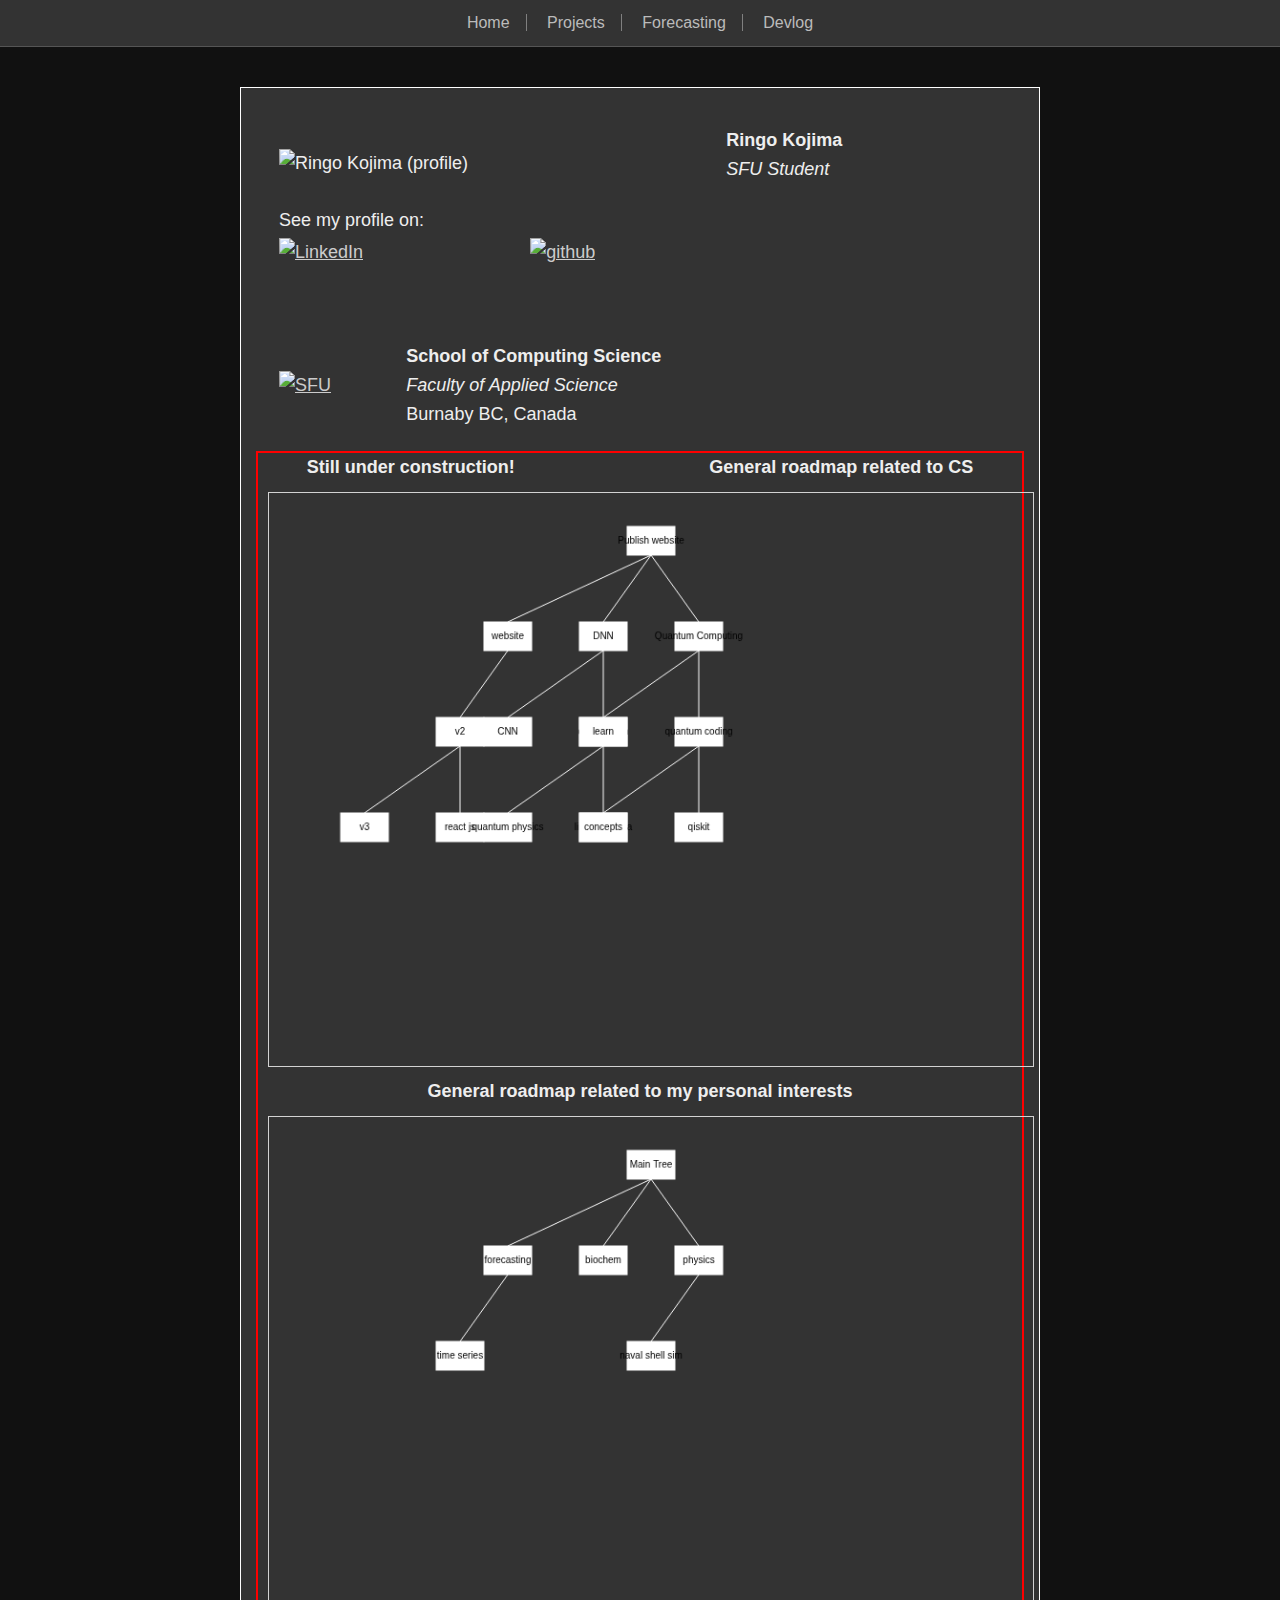
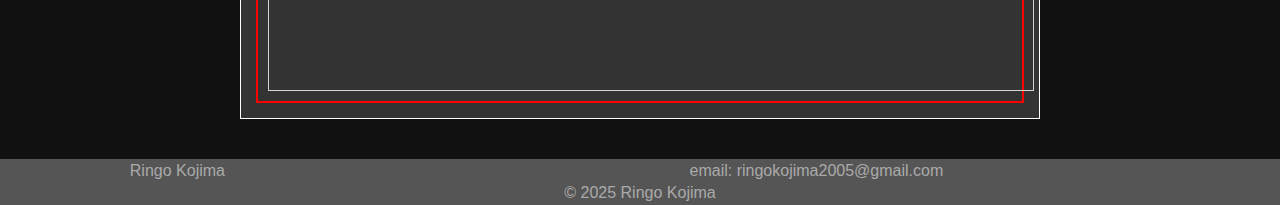
==== index.html @ f4038754 "First upload" ====
<!DOCTYPE html>
<html lang="en">
<head>
    <meta charset="utf-8">
    <title>Home</title>
    <link rel="stylesheet" type="text/css" href="website.css">
    <script src="script.js"></script>
</head>
<body>
    <nav>
        <ul>
            <li><a href="index.html">Home</a></li>
            <li><a href="projects.html">Projects</a></li>
            <li><a href="future.html">Forecasting</a></li>
            <li><a href="devlog.html">Devlog</a></li>
        </ul>
    </nav>
    <div class="content">
        <table>
            <tr>
                <td colspan="2">
                    <div class="bio"><img src="profile_img/profile.jpg" alt="Ringo Kojima (profile)"></div>
                </td>
                <td>
                    <b>Ringo Kojima</b><br>
                    <i>SFU Student</i>
                    <p>

                    </p>
                </td>
            </tr>
            <tr>
                <td colspan="9">
                    See my profile on:
                </td>
            </tr>
            <tr>
                <td>
                    <a target="_blank" href = "https://www.linkedin.com/in/ringo-kojima-aa3631324"><img src="images/LinkedIn_icon.svg" alt="LinkedIn"></a>
                </td>
                <td>
                    <a target="_blank" href = "https://github.com/PrimitivePenguin"><img src="images/github.svg" alt="github"></a>
                </td>
            </tr>
        </table>
        <br>
        <table>
            <tr>
                <td>
                    <a target="_blank" href = "https://www.sfu.ca/fas/computing.html"><img src="images/SFU-block-logo.svg" alt="SFU"></a>                </td>
                <td>
                    <b>School of Computing Science</b><br>
                    <i>Faculty of Applied Science</i><br>
                    Burnaby BC, Canada
                </td>
            </tr>
        </table>
        
        <div class="treeCanvasContainer">
            <b>Still under construction!</b><br>
            <b>General roadmap related to CS</b>
            <canvas class="treeCanvas" id="treeCanvas1" width="800" height="600"></canvas>
            <b>General roadmap related to my personal interests</b>
            <canvas class="treeCanvas" id="treeCanvas2" width="800" height="600"></canvas>
        </div>
    </div>
    <div class="footer">
        <table>
            <tr>
                <td>
                    Ringo Kojima
                </td>
                <td>
                    email: ringokojima2005@gmail.com</a>
                </td>
            </tr>
            <tr>
                <td colspan="2">© 2025 Ringo Kojima</td>
            </tr>
        </table>
    </div>
</body>
</html>

<!--Inspiration - apple, format of gov.uk, linkedin profiles, those drink circles for vending machines-->
---- website.css ----
/*Added a transition to the hover of sponsor images as well as made the glowing border clearer
compared to the last submission*/

body, html {
    margin: 0;
    padding: 0;
    font-family: Arial, Helvetica, sans-serif;
    background-color: #111
}

.treeCanvasContainer {
    align-items: center;
    display: flex; /* Enables flexbox layout */
    flex-wrap: wrap; /* Allows items to wrap onto multiple lines */
    justify-content: space-around; /* Distributes items evenly with space around them */
    border: 2px solid red;
}
.treeCanvas {
    border: 1px lightgray solid;
    /*margin: 10px;*/
    width: 100%;
    margin: 10px;
}

/*Nav bar*/
nav {
    position: sticky;
    position: -webkit-sticky;
    top: 0;
    width: 100%;
    background-color: #333333;
    z-index: 1000; /* Ensures the navbar stays on top */
}

nav ul {
    position: sticky;
    position: -webkit-sticky;
    text-align: center;
    list-style-type: none;
    margin: 0;
    padding: 0;
    overflow: hidden;
    border-bottom: 1px solid #555555;
}

nav ul li {
    border-right: 1px gray solid;
    display: inline;
}
nav ul li:last-child {
    border-right: none;
}

nav ul li a {
  display: inline-block;
  text-align: center;
  position: relative;
  padding: 14px 16px;
  color: #bbb;
  text-decoration: none;
}

nav li a:hover {
    color: #fff; /* Changes background on hover */
}

/*Fancy thing for showing a bar when hovering*/
nav ul li a:before{
    content: "";
    position: absolute;
    width: 80%;
    height: 2px;
    bottom: 0px;
    left: 10%;
    background-color: #fff;
    visibility: hidden;
    -webkit-transform: scaleX(0);
    transform: scaleX(0);
    -webkit-transition: all 0.15s ease-in-out 0s;
    transition: all 0.15s ease-in-out 0s;
  
  }
  
  nav ul li a:hover:before {
    visibility: visible;
    -webkit-transform: scaleX(1);
    transform: scaleX(1);
  }
  
  div#top_nav a:hover:before , div#top_nav a.active:before {
    visibility: visible;
    -webkit-transform: scaleX(1);
    transform: scaleX(1);
  }
/*Content*/
.content {
    margin: 40px auto;
    padding: 15px;
    width: 60%;
    line-height: 1.6;
    font-size: 18px;
    background-color: #333;
    font-family: Arial, Helvetica, sans-serif;
    color: #eee;
    border: 1px solid white;
}
.content a {
    color: #ccc;
}
.content a:hover {
    color: #fff;
}
.content table {
    width: 100%;
    background-color: #333333;
    text-align: left;
    padding: 20px;
}
.content table a img {
    height: 50px;
}
.content table .table .bio img {
    height: auto !important;
}
.content table .photo a img{
    height: 150px !important;
}
h3 {
    font-size: 22px;
}
/*Circle*/
.circle {
    width: 250px;
    height: 250px;
    border: 10px solid white;
    border-radius: 50%;
    margin: 5px;
    transition: all 0.3s ease; /* Smooth transition */
    object-fit: cover;
    display: flex; /* Enable flexbox */
    justify-content: center; /* Center horizontally */
    align-items: center; /* Center vertically */

} 
.circle b {
    color: white;
    font-size: 36px;
    text-align: center;
    display: block;
    margin-top: 10px;
}
.circle img {
    width: 80px;
    height: 80px;
    border-radius: 50%;
}
.circle:hover {
    transform: scale(1.3);
    box-shadow: 0 0 15px 5px rgba(169, 167, 167,1); /*Glowing shadow*/
}

/*Prediction*/
.prediction {
    width: 100%;
    background-color: #333333;
    color: #eee;
    padding: 10px;
    margin: 10px 0;
    text-align: center;
}


.img-row {/*Seperate container for the images*/
    display: flex;
    flex-wrap: wrap;
    justify-content: center; /* Centers the circles horizontally */
    align-items: center; /* Centers the circles horizontally */
}

b {
    font-size: 18px;
}

/*Class of grid-like rows to list hyperlinks + other content without looking jarring*/
.grid_row {
    text-align: left;
}
.grid_row table {
    width: 100%;
    background-color: #111 !important;
    font-size: 18px;
    color: #ddd;
    padding: 0px !important;
}
.grid_row table tr td {
    border-bottom: 1px solid #555555;
    padding: 10px 0px;
}
.grid_row table tr {
    border-bottom: none;
}
.grid_row table b {
    color: #fff;
    font-size: 12px;
}


/*Footer*/
.footer {
    bottom: 0;
    left:0;
    width: 100%;
    background-color: #555555;
    color: #aaaaaa;
    
}
.footer table {
    width: 100%;
    text-align: center;
}
.footer table a{
    color: #dddddd;
    text-decoration: none;
}
.footer table a:hover{
    text-decoration: underline;
}
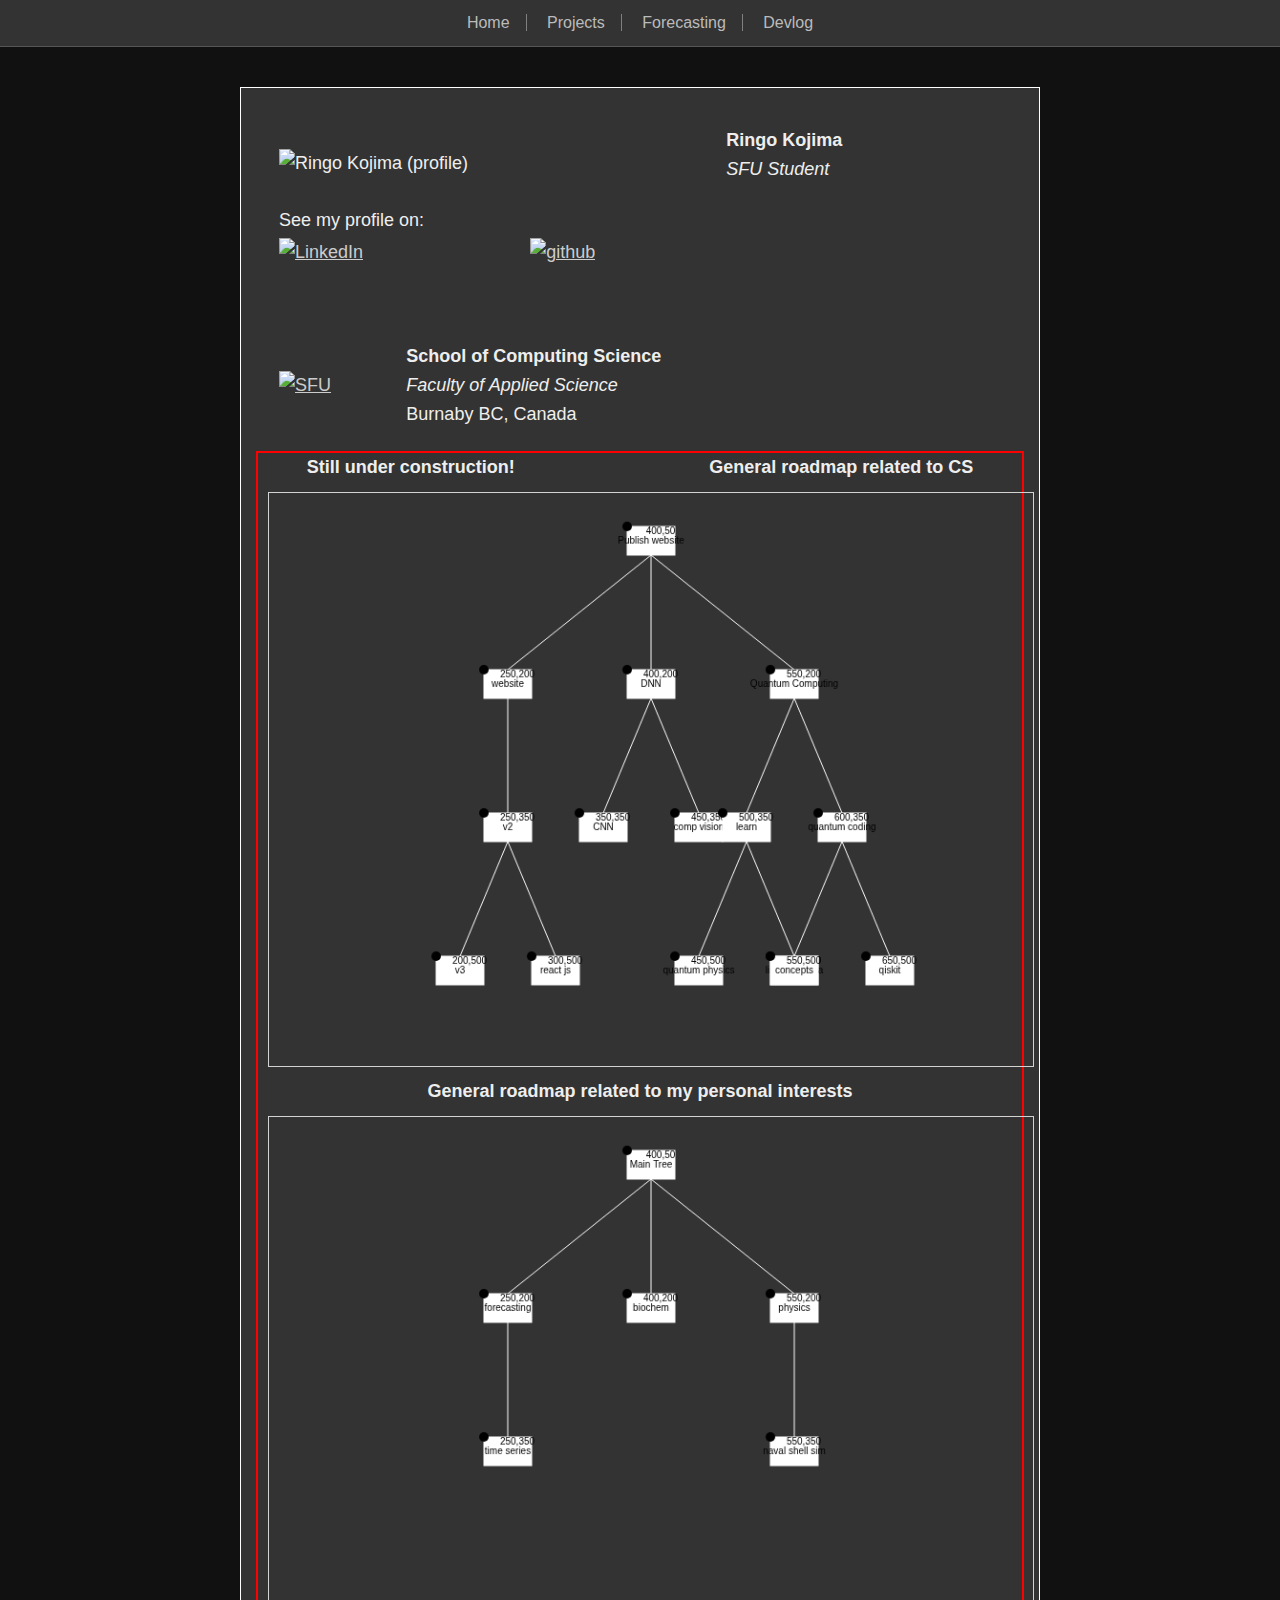
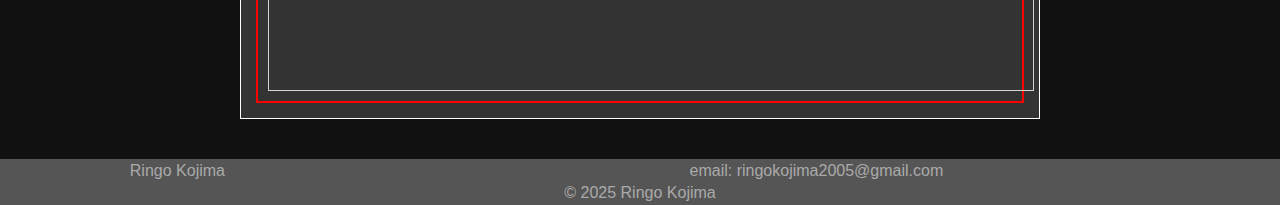
==== commit 4d5fabd5: "v0.1" ====
--- a/index.html
+++ b/index.html
@@ -19,7 +19,7 @@
         <table>
             <tr>
                 <td colspan="2">
-                    <div class="bio"><img src="profile_img/profile.jpg" alt="Ringo Kojima (profile)"></div>
+                    <div class="bio"><img src="profile.jpg" alt="Ringo Kojima (profile)"></div>
                 </td>
                 <td>
                     <b>Ringo Kojima</b><br>
@@ -36,10 +36,10 @@
             </tr>
             <tr>
                 <td>
-                    <a target="_blank" href = "https://www.linkedin.com/in/ringo-kojima-aa3631324"><img src="images/LinkedIn_icon.svg" alt="LinkedIn"></a>
+                    <a target="_blank" href = "https://www.linkedin.com/in/ringo-kojima-aa3631324"><img src="LinkedIn_icon.svg" alt="LinkedIn"></a>
                 </td>
                 <td>
-                    <a target="_blank" href = "https://github.com/PrimitivePenguin"><img src="images/github.svg" alt="github"></a>
+                    <a target="_blank" href = "https://github.com/PrimitivePenguin"><img src="github.svg" alt="github"></a>
                 </td>
             </tr>
         </table>
@@ -47,7 +47,7 @@
         <table>
             <tr>
                 <td>
-                    <a target="_blank" href = "https://www.sfu.ca/fas/computing.html"><img src="images/SFU-block-logo.svg" alt="SFU"></a>                </td>
+                    <a target="_blank" href = "https://www.sfu.ca/fas/computing.html"><img src="SFU-block-logo.svg" alt="SFU"></a>                </td>
                 <td>
                     <b>School of Computing Science</b><br>
                     <i>Faculty of Applied Science</i><br>
--- a/website.css
+++ b/website.css
@@ -224,4 +224,17 @@
 }
 .footer table a:hover{
     text-decoration: underline;
+}
+
+/* Devlog */
+.entry {
+    border-top: 1px solid #555555;
+    border-bottom: 1px solid #555555;
+    padding: 20px;
+}
+.entry:first-child {
+    border-top: none;
+}
+.entry:last-child {
+    border-bottom: none;
 }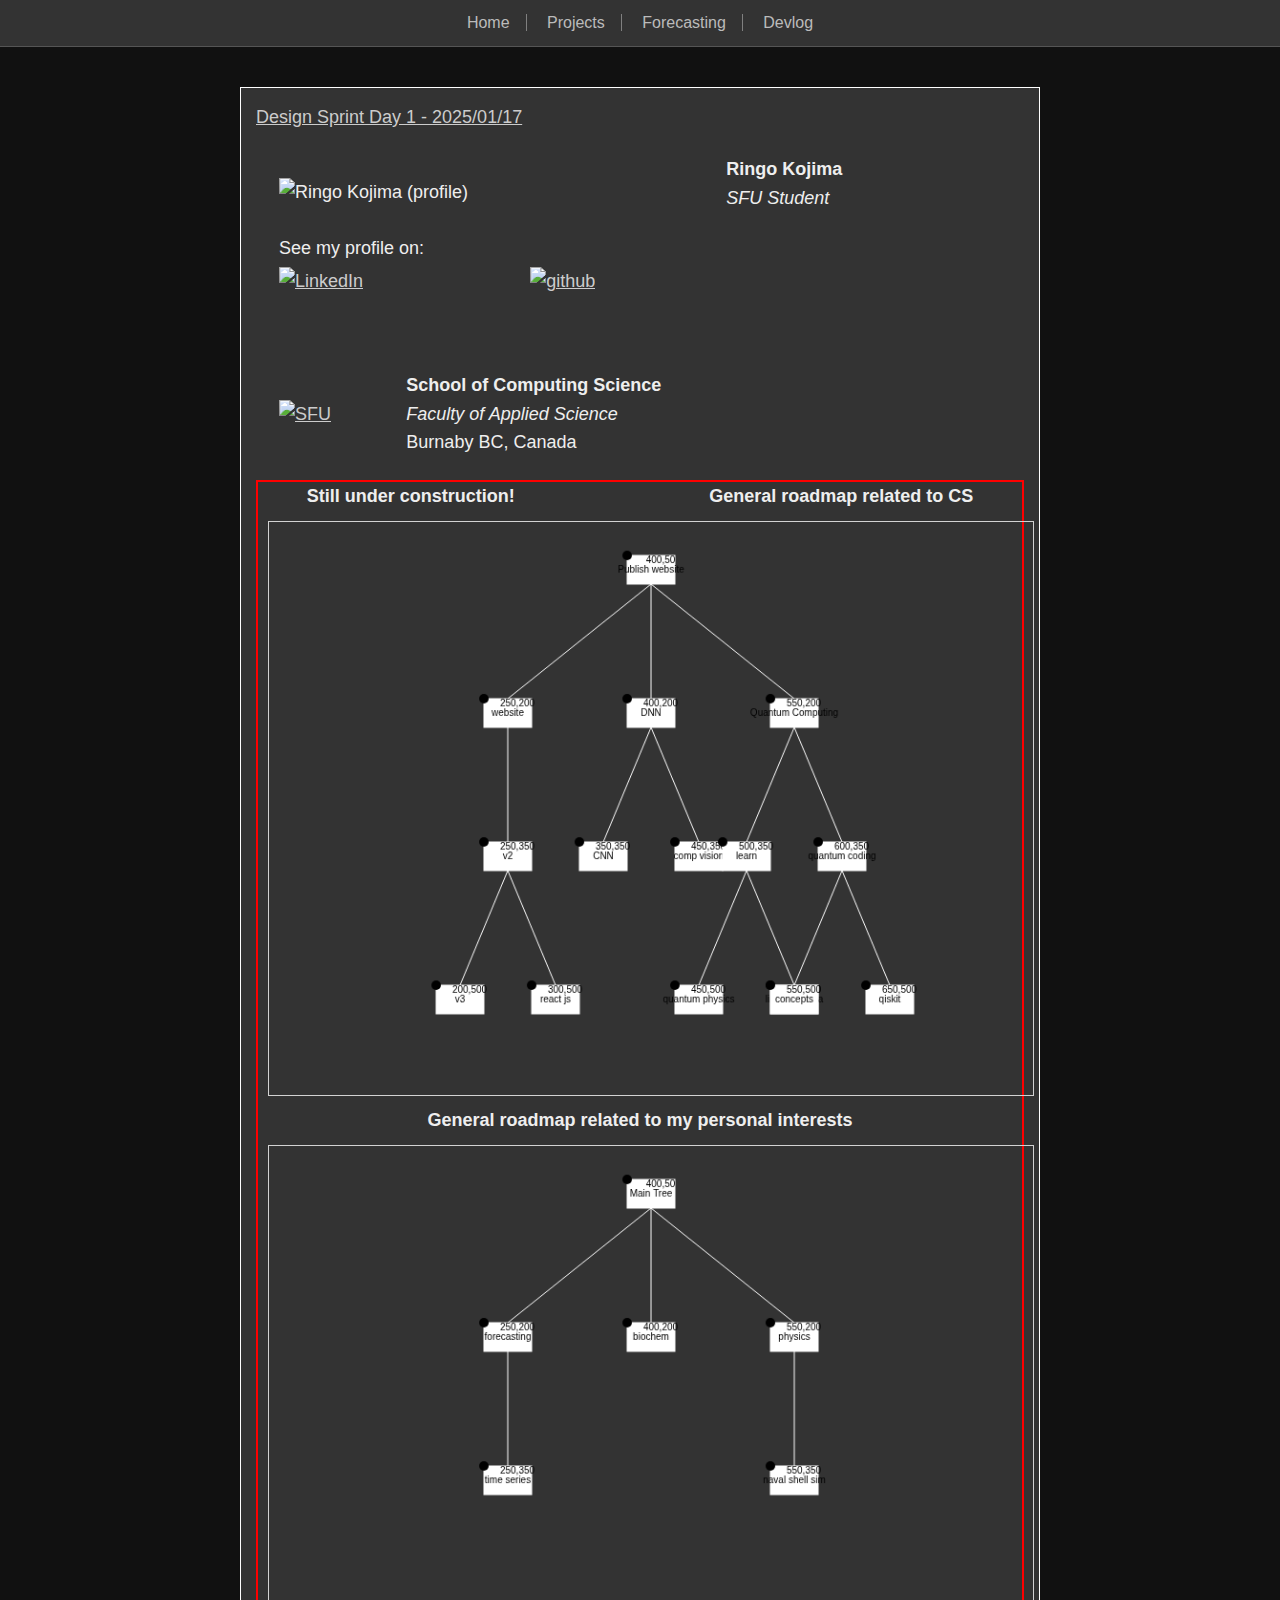
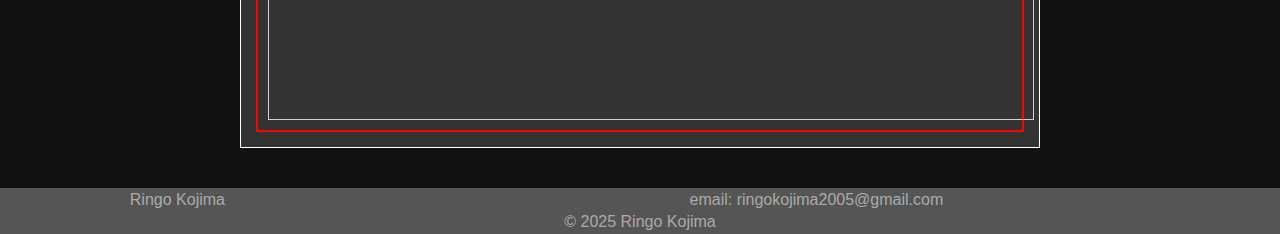
==== commit 39d519ee: "Add files via upload" ====
--- a/index.html
+++ b/index.html
@@ -16,6 +16,7 @@
         </ul>
     </nav>
     <div class="content">
+        <a target="_blank" href="devrun1d1.html">Design Sprint Day 1 - 2025/01/17</a> 
         <table>
             <tr>
                 <td colspan="2">
@@ -71,7 +72,7 @@
                     Ringo Kojima
                 </td>
                 <td>
-                    email: ringokojima2005@gmail.com</a>
+                    email: ringokojima2005@gmail.com
                 </td>
             </tr>
             <tr>
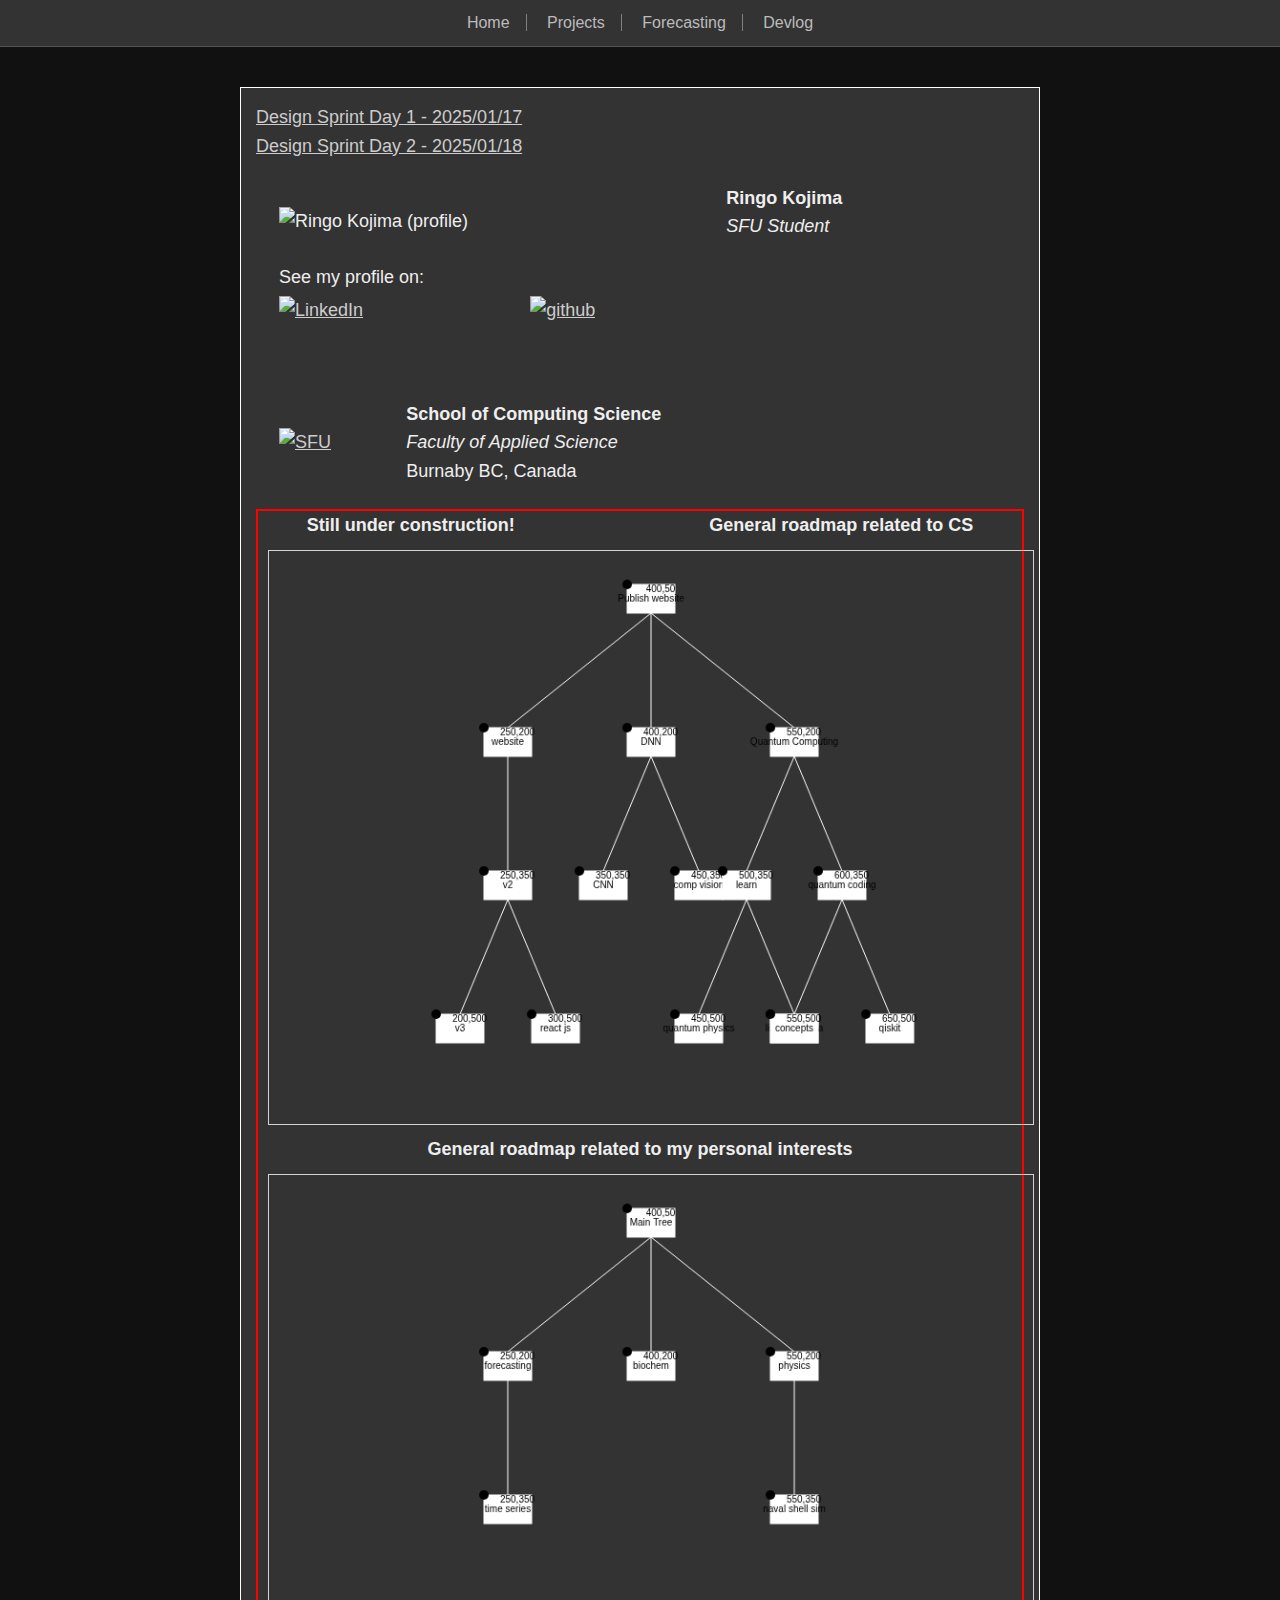
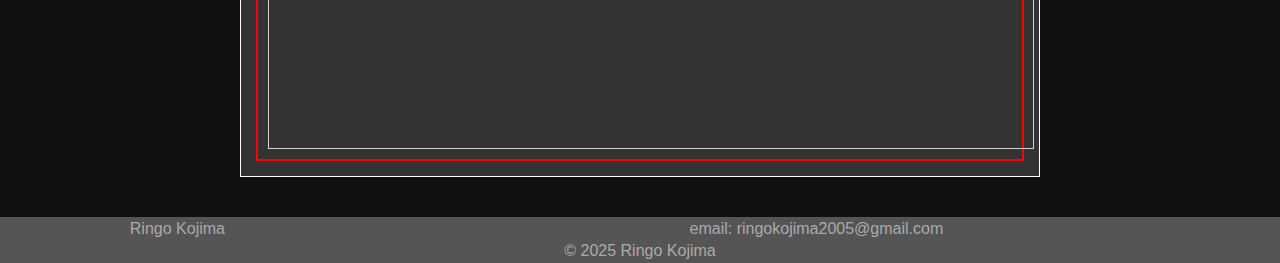
==== commit d062f47e: "updated current additions from local file" ====
--- a/index.html
+++ b/index.html
@@ -16,7 +16,8 @@
         </ul>
     </nav>
     <div class="content">
-        <a target="_blank" href="devrun1d1.html">Design Sprint Day 1 - 2025/01/17</a> 
+        <a target="_blank" href="devrun1d1.html">Design Sprint Day 1 - 2025/01/17</a> <br>
+        <a target="_blank" href="devrun1d2.html">Design Sprint Day 2 - 2025/01/18</a>
         <table>
             <tr>
                 <td colspan="2">
